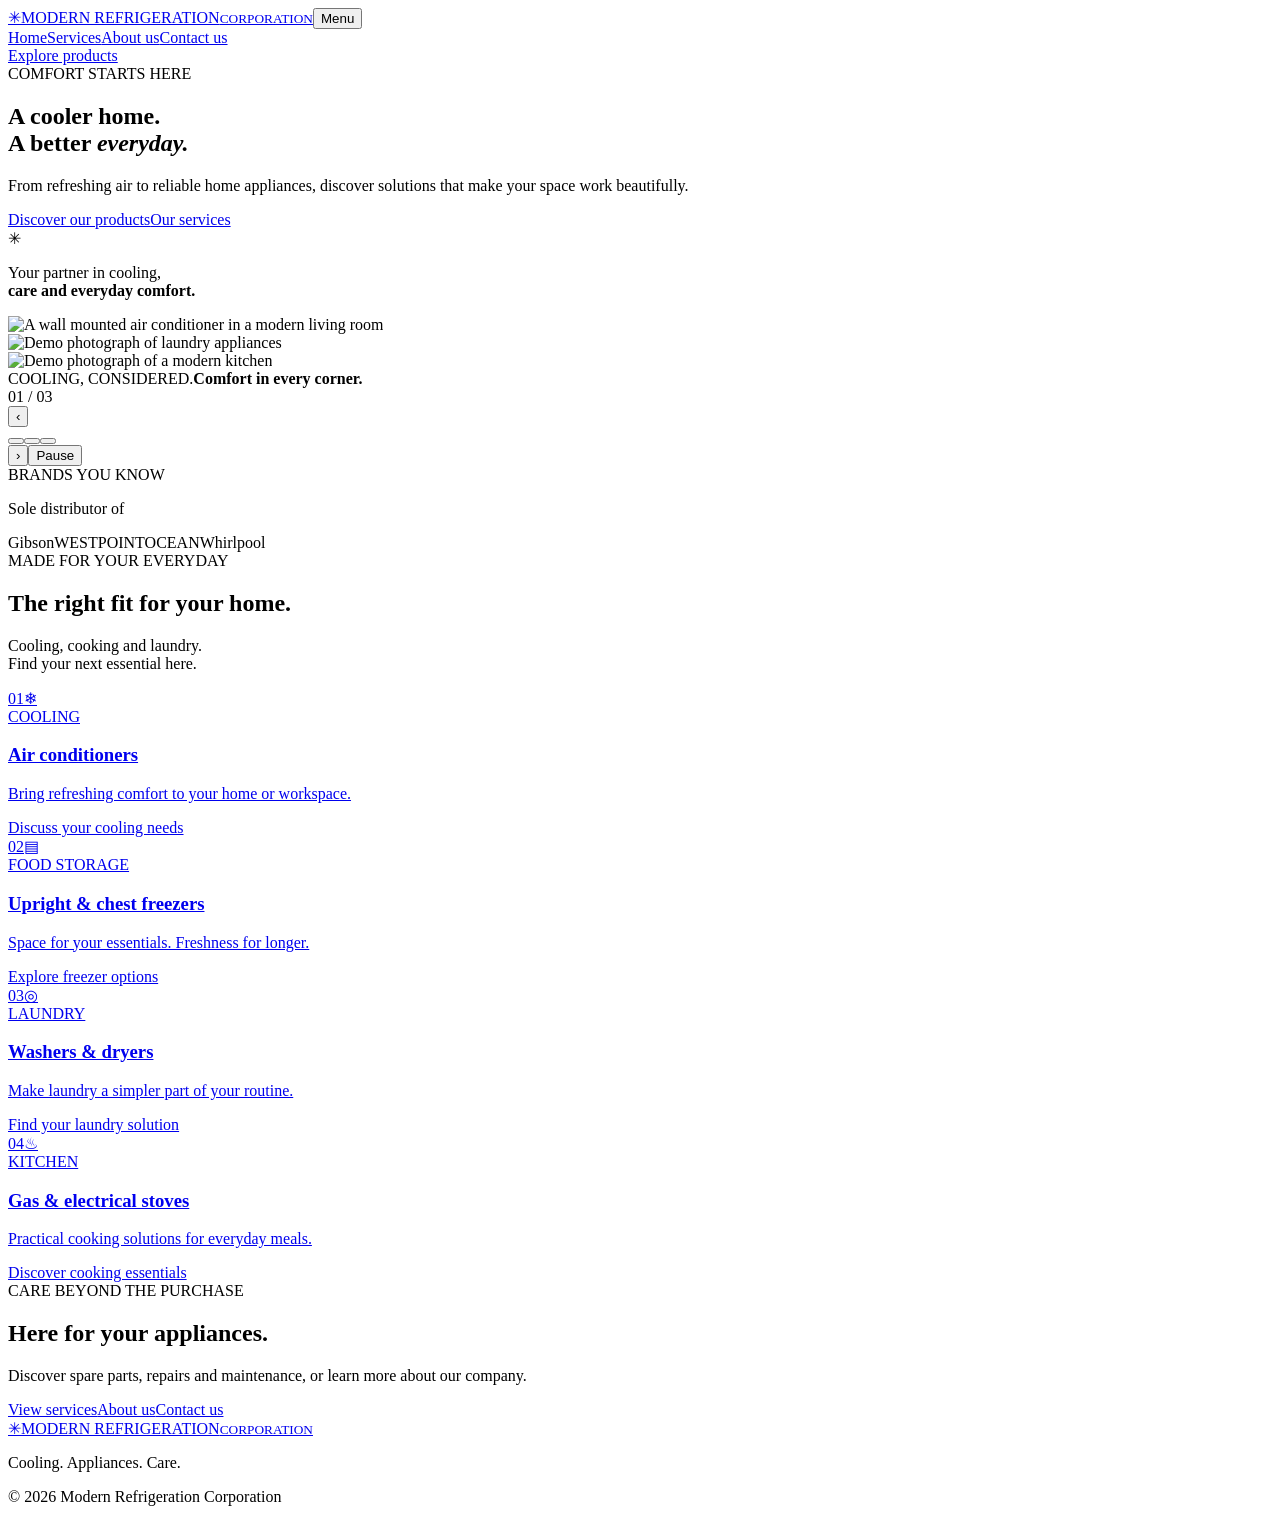
==== index.html @ eaa6ff74 "Publish complete Modern Refrigeration Corporation website" ====
<!DOCTYPE html>
<html lang="en"><head><meta charset="UTF-8"><meta name="viewport" content="width=device-width, initial-scale=1"><title>Modern Refrigeration Corporation | Cooling & Home Appliances</title><meta name="description" content="Discover air conditioners, freezers, laundry appliances, stoves, spare parts, repairs and maintenance at Modern Refrigeration Corporation. Sole distributor of Gibson, WestPoint, Ocean and Whirlpool."><link rel="icon" href="data:image/svg+xml,%3Csvg xmlns='http://www.w3.org/2000/svg' viewBox='0 0 40 40'%3E%3Crect width='40' height='40' rx='10' fill='%230d3145'/%3E%3Cpath d='M20 7v26M9 13l22 14M9 27l22-14' stroke='%237ce0ee' stroke-width='3'/%3E%3C/svg%3E"><link rel="stylesheet" href="/modernsite/style.css"></head>
<body><header><a class="identity" href="/modernsite/" aria-label="Modern Refrigeration Corporation home"><span class="mark">✳</span><span>MODERN REFRIGERATION<small>CORPORATION</small></span></a><button class="menu-toggle" aria-expanded="false" aria-controls="navigation">Menu</button><nav id="navigation"><a href="/modernsite/" class="active" aria-current="page">Home</a><a href="/modernsite/services/">Services</a><a href="/modernsite/about/">About us</a><a href="/modernsite/contact/">Contact us</a></nav><a class="header-cta" href="/modernsite/#products">Explore products</a></header>
<main><section class="hero" id="home"><div class="hero-copy"><div class="eyebrow"><span></span> COMFORT STARTS HERE</div><h1>A cooler home.<br>A better <em>everyday.</em></h1><p>From refreshing air to reliable home appliances, discover solutions that make your space work beautifully.</p><div class="hero-actions"><a class="button dark" href="/modernsite/#products">Discover our products</a><a class="text-link" href="/modernsite/services/">Our services</a></div><div class="hero-foot"><span class="tiny-snow">✳</span><p>Your partner in cooling,<br><strong>care and everyday comfort.</strong></p></div></div><div class="hero-image hero-slideshow" aria-roledescription="carousel" aria-label="Home comfort photos"><div class="hero-slides"><div class="hero-slide is-current" data-kicker="COOLING, CONSIDERED." data-caption="Comfort in every corner." aria-hidden="false"><img src="/modernsite/hero.webp" alt="A wall mounted air conditioner in a modern living room" ></div><div class="hero-slide" data-kicker="EVERYDAY, MADE EASIER." data-caption="Fresh starts at home." aria-hidden="true"><img src="/modernsite/photos/laundry.jpg" alt="Demo photograph of laundry appliances" loading="lazy"></div><div class="hero-slide" data-kicker="AT THE HEART OF HOME." data-caption="Ready for everyday living." aria-hidden="true"><img src="/modernsite/photos/stoves.jpg" alt="Demo photograph of a modern kitchen" loading="lazy"></div></div><div class="image-label"><span id="slide-kicker">COOLING, CONSIDERED.</span><strong id="slide-caption">Comfort in every corner.</strong></div><span class="image-index" id="slide-index">01 / 03</span><div class="slideshow-controls"><button class="slide-nav" data-step="-1" aria-label="Previous photo">‹</button><div class="slide-dots"><button data-slide="0" aria-label="Show photo 1" aria-pressed="true"></button><button data-slide="1" aria-label="Show photo 2" aria-pressed="false"></button><button data-slide="2" aria-label="Show photo 3" aria-pressed="false"></button></div><button class="slide-nav" data-step="1" aria-label="Next photo">›</button><button class="slide-pause" aria-label="Pause slideshow">Pause</button></div></div></section>
<section class="brands" aria-label="Our distributed brands"><div><span class="eyebrow">BRANDS YOU KNOW</span><p>Sole distributor of</p></div><span class="gibson">Gibson</span><span class="westpoint">WESTPOINT</span><span class="ocean">OCEAN</span><span class="whirlpool">Whirlpool</span></section>
<section class="products section" id="products"><div class="section-heading"><div><span class="eyebrow">MADE FOR YOUR EVERYDAY</span><h2>The right fit for your home.</h2></div><p>Cooling, cooking and laundry.<br>Find your next essential here.</p></div><div class="product-grid"><a class="product featured" href="/modernsite/contact/"><span class="number">01</span><span class="product-icon">❄</span><div><span class="tag">COOLING</span><h3>Air conditioners</h3><p>Bring refreshing comfort to your home or workspace.</p><span class="product-link">Discuss your cooling needs</span></div></a><a class="product" href="/modernsite/contact/"><span class="number">02</span><span class="product-icon">▤</span><div><span class="tag">FOOD STORAGE</span><h3>Upright & chest freezers</h3><p>Space for your essentials. Freshness for longer.</p><span class="product-link">Explore freezer options</span></div></a><a class="product" href="/modernsite/contact/"><span class="number">03</span><span class="product-icon">◎</span><div><span class="tag">LAUNDRY</span><h3>Washers & dryers</h3><p>Make laundry a simpler part of your routine.</p><span class="product-link">Find your laundry solution</span></div></a><a class="product" href="/modernsite/contact/"><span class="number">04</span><span class="product-icon">♨</span><div><span class="tag">KITCHEN</span><h3>Gas & electrical stoves</h3><p>Practical cooking solutions for everyday meals.</p><span class="product-link">Discover cooking essentials</span></div></a></div></section>


<section class="home-next section"><div><span class="eyebrow">CARE BEYOND THE PURCHASE</span><h2>Here for your appliances.</h2><p>Discover spare parts, repairs and maintenance, or learn more about our company.</p></div><div class="next-links"><a class="button dark" href="/modernsite/services/">View services</a><a class="text-link" href="/modernsite/about/">About us</a><a class="text-link" href="/modernsite/contact/">Contact us</a></div></section></main>
<footer><a class="identity" href="/modernsite/" class="active" aria-current="page"><span class="mark">✳</span><span>MODERN REFRIGERATION<small>CORPORATION</small></span></a><p>Cooling. Appliances. Care.</p><span>© <span id="year">2026</span> Modern Refrigeration Corporation</span></footer><script src="/modernsite/script.js"></script></body></html>
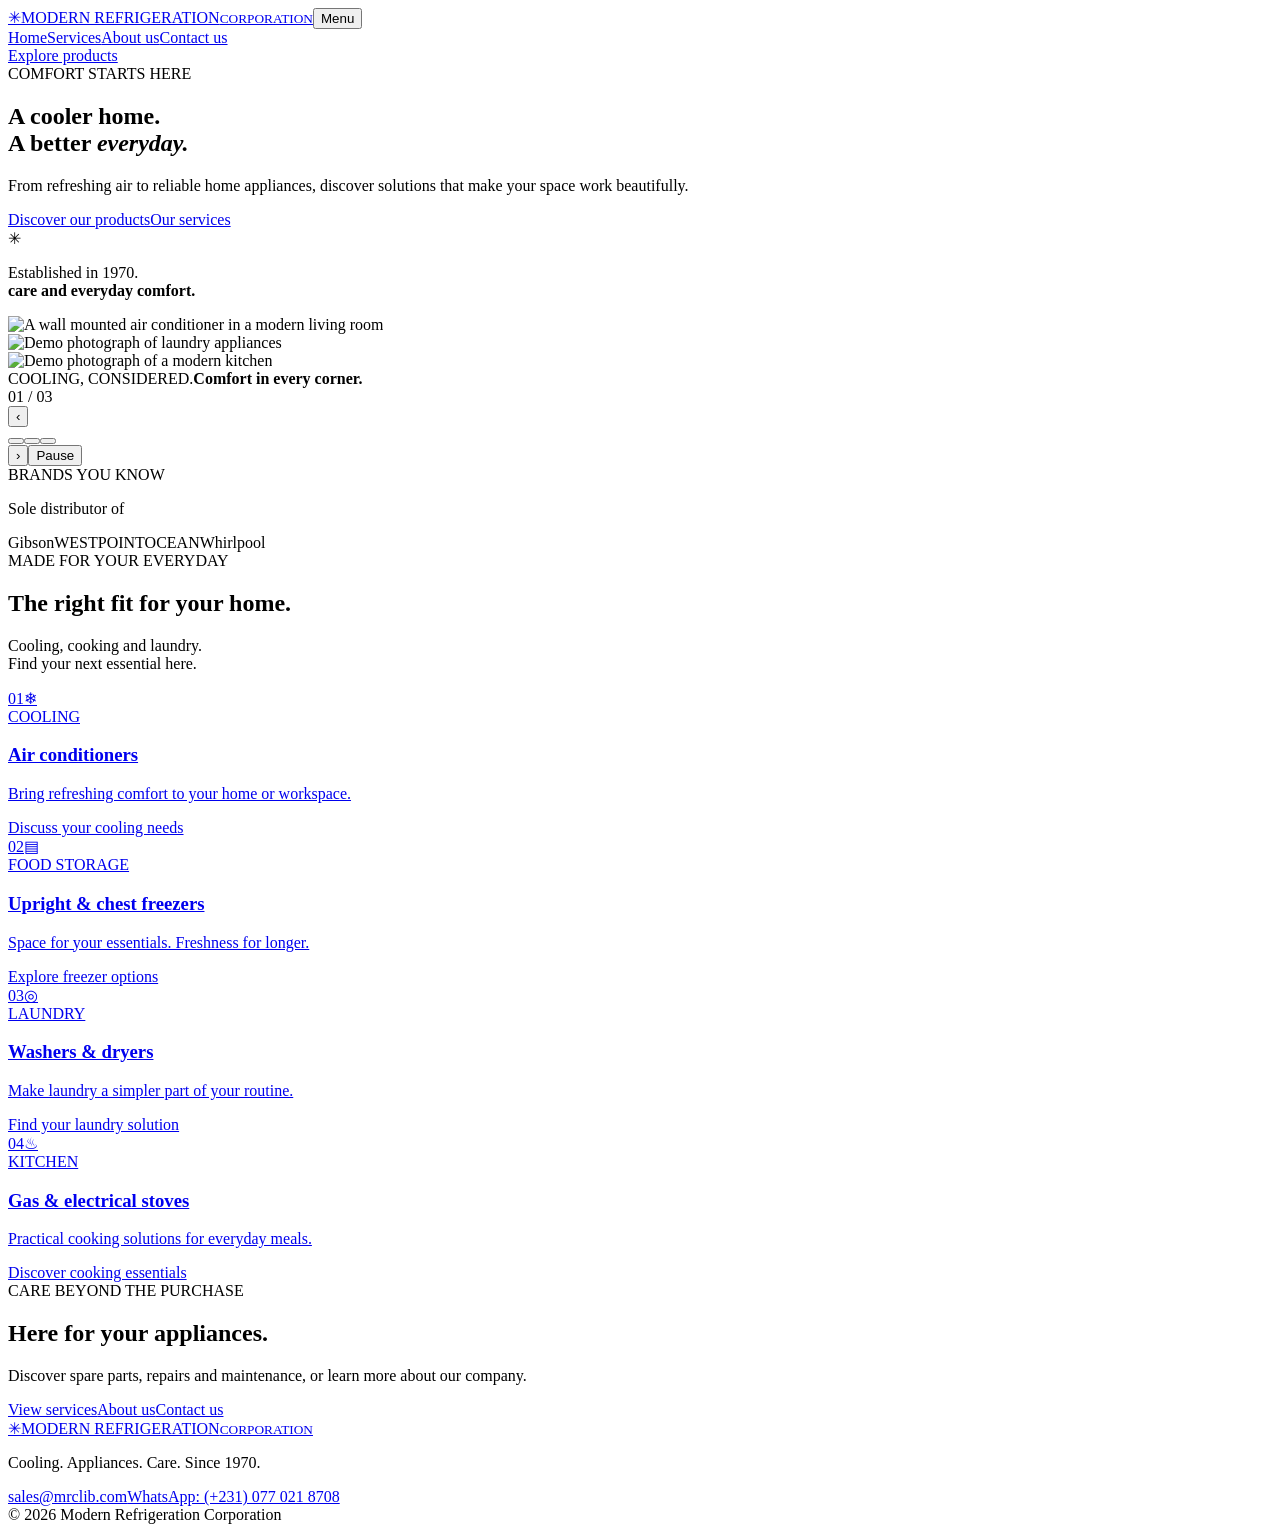
==== commit 586f71c5: "Add company contact details, WhatsApp enquiries and established 1970" ====
--- a/index.html
+++ b/index.html
@@ -1,10 +1,10 @@
 <!DOCTYPE html>
 <html lang="en"><head><meta charset="UTF-8"><meta name="viewport" content="width=device-width, initial-scale=1"><title>Modern Refrigeration Corporation | Cooling & Home Appliances</title><meta name="description" content="Discover air conditioners, freezers, laundry appliances, stoves, spare parts, repairs and maintenance at Modern Refrigeration Corporation. Sole distributor of Gibson, WestPoint, Ocean and Whirlpool."><link rel="icon" href="data:image/svg+xml,%3Csvg xmlns='http://www.w3.org/2000/svg' viewBox='0 0 40 40'%3E%3Crect width='40' height='40' rx='10' fill='%230d3145'/%3E%3Cpath d='M20 7v26M9 13l22 14M9 27l22-14' stroke='%237ce0ee' stroke-width='3'/%3E%3C/svg%3E"><link rel="stylesheet" href="/modernsite/style.css"></head>
 <body><header><a class="identity" href="/modernsite/" aria-label="Modern Refrigeration Corporation home"><span class="mark">✳</span><span>MODERN REFRIGERATION<small>CORPORATION</small></span></a><button class="menu-toggle" aria-expanded="false" aria-controls="navigation">Menu</button><nav id="navigation"><a href="/modernsite/" class="active" aria-current="page">Home</a><a href="/modernsite/services/">Services</a><a href="/modernsite/about/">About us</a><a href="/modernsite/contact/">Contact us</a></nav><a class="header-cta" href="/modernsite/#products">Explore products</a></header>
-<main><section class="hero" id="home"><div class="hero-copy"><div class="eyebrow"><span></span> COMFORT STARTS HERE</div><h1>A cooler home.<br>A better <em>everyday.</em></h1><p>From refreshing air to reliable home appliances, discover solutions that make your space work beautifully.</p><div class="hero-actions"><a class="button dark" href="/modernsite/#products">Discover our products</a><a class="text-link" href="/modernsite/services/">Our services</a></div><div class="hero-foot"><span class="tiny-snow">✳</span><p>Your partner in cooling,<br><strong>care and everyday comfort.</strong></p></div></div><div class="hero-image hero-slideshow" aria-roledescription="carousel" aria-label="Home comfort photos"><div class="hero-slides"><div class="hero-slide is-current" data-kicker="COOLING, CONSIDERED." data-caption="Comfort in every corner." aria-hidden="false"><img src="/modernsite/hero.webp" alt="A wall mounted air conditioner in a modern living room" ></div><div class="hero-slide" data-kicker="EVERYDAY, MADE EASIER." data-caption="Fresh starts at home." aria-hidden="true"><img src="/modernsite/photos/laundry.jpg" alt="Demo photograph of laundry appliances" loading="lazy"></div><div class="hero-slide" data-kicker="AT THE HEART OF HOME." data-caption="Ready for everyday living." aria-hidden="true"><img src="/modernsite/photos/stoves.jpg" alt="Demo photograph of a modern kitchen" loading="lazy"></div></div><div class="image-label"><span id="slide-kicker">COOLING, CONSIDERED.</span><strong id="slide-caption">Comfort in every corner.</strong></div><span class="image-index" id="slide-index">01 / 03</span><div class="slideshow-controls"><button class="slide-nav" data-step="-1" aria-label="Previous photo">‹</button><div class="slide-dots"><button data-slide="0" aria-label="Show photo 1" aria-pressed="true"></button><button data-slide="1" aria-label="Show photo 2" aria-pressed="false"></button><button data-slide="2" aria-label="Show photo 3" aria-pressed="false"></button></div><button class="slide-nav" data-step="1" aria-label="Next photo">›</button><button class="slide-pause" aria-label="Pause slideshow">Pause</button></div></div></section>
+<main><section class="hero" id="home"><div class="hero-copy"><div class="eyebrow"><span></span> COMFORT STARTS HERE</div><h1>A cooler home.<br>A better <em>everyday.</em></h1><p>From refreshing air to reliable home appliances, discover solutions that make your space work beautifully.</p><div class="hero-actions"><a class="button dark" href="/modernsite/#products">Discover our products</a><a class="text-link" href="/modernsite/services/">Our services</a></div><div class="hero-foot"><span class="tiny-snow">✳</span><p>Established in 1970.<br><strong>care and everyday comfort.</strong></p></div></div><div class="hero-image hero-slideshow" aria-roledescription="carousel" aria-label="Home comfort photos"><div class="hero-slides"><div class="hero-slide is-current" data-kicker="COOLING, CONSIDERED." data-caption="Comfort in every corner." aria-hidden="false"><img src="/modernsite/hero.webp" alt="A wall mounted air conditioner in a modern living room" ></div><div class="hero-slide" data-kicker="EVERYDAY, MADE EASIER." data-caption="Fresh starts at home." aria-hidden="true"><img src="/modernsite/photos/laundry.jpg" alt="Demo photograph of laundry appliances" loading="lazy"></div><div class="hero-slide" data-kicker="AT THE HEART OF HOME." data-caption="Ready for everyday living." aria-hidden="true"><img src="/modernsite/photos/stoves.jpg" alt="Demo photograph of a modern kitchen" loading="lazy"></div></div><div class="image-label"><span id="slide-kicker">COOLING, CONSIDERED.</span><strong id="slide-caption">Comfort in every corner.</strong></div><span class="image-index" id="slide-index">01 / 03</span><div class="slideshow-controls"><button class="slide-nav" data-step="-1" aria-label="Previous photo">‹</button><div class="slide-dots"><button data-slide="0" aria-label="Show photo 1" aria-pressed="true"></button><button data-slide="1" aria-label="Show photo 2" aria-pressed="false"></button><button data-slide="2" aria-label="Show photo 3" aria-pressed="false"></button></div><button class="slide-nav" data-step="1" aria-label="Next photo">›</button><button class="slide-pause" aria-label="Pause slideshow">Pause</button></div></div></section>
 <section class="brands" aria-label="Our distributed brands"><div><span class="eyebrow">BRANDS YOU KNOW</span><p>Sole distributor of</p></div><span class="gibson">Gibson</span><span class="westpoint">WESTPOINT</span><span class="ocean">OCEAN</span><span class="whirlpool">Whirlpool</span></section>
 <section class="products section" id="products"><div class="section-heading"><div><span class="eyebrow">MADE FOR YOUR EVERYDAY</span><h2>The right fit for your home.</h2></div><p>Cooling, cooking and laundry.<br>Find your next essential here.</p></div><div class="product-grid"><a class="product featured" href="/modernsite/contact/"><span class="number">01</span><span class="product-icon">❄</span><div><span class="tag">COOLING</span><h3>Air conditioners</h3><p>Bring refreshing comfort to your home or workspace.</p><span class="product-link">Discuss your cooling needs</span></div></a><a class="product" href="/modernsite/contact/"><span class="number">02</span><span class="product-icon">▤</span><div><span class="tag">FOOD STORAGE</span><h3>Upright & chest freezers</h3><p>Space for your essentials. Freshness for longer.</p><span class="product-link">Explore freezer options</span></div></a><a class="product" href="/modernsite/contact/"><span class="number">03</span><span class="product-icon">◎</span><div><span class="tag">LAUNDRY</span><h3>Washers & dryers</h3><p>Make laundry a simpler part of your routine.</p><span class="product-link">Find your laundry solution</span></div></a><a class="product" href="/modernsite/contact/"><span class="number">04</span><span class="product-icon">♨</span><div><span class="tag">KITCHEN</span><h3>Gas & electrical stoves</h3><p>Practical cooking solutions for everyday meals.</p><span class="product-link">Discover cooking essentials</span></div></a></div></section>
 
 
 <section class="home-next section"><div><span class="eyebrow">CARE BEYOND THE PURCHASE</span><h2>Here for your appliances.</h2><p>Discover spare parts, repairs and maintenance, or learn more about our company.</p></div><div class="next-links"><a class="button dark" href="/modernsite/services/">View services</a><a class="text-link" href="/modernsite/about/">About us</a><a class="text-link" href="/modernsite/contact/">Contact us</a></div></section></main>
-<footer><a class="identity" href="/modernsite/" class="active" aria-current="page"><span class="mark">✳</span><span>MODERN REFRIGERATION<small>CORPORATION</small></span></a><p>Cooling. Appliances. Care.</p><span>© <span id="year">2026</span> Modern Refrigeration Corporation</span></footer><script src="/modernsite/script.js"></script></body></html>
+<footer><a class="identity" href="/modernsite/" class="active" aria-current="page"><span class="mark">✳</span><span>MODERN REFRIGERATION<small>CORPORATION</small></span></a><div><p>Cooling. Appliances. Care. Since 1970.</p><div class="footer-contact"><a href="mailto:sales@mrclib.com">sales@mrclib.com</a><a href="https://wa.me/231770218708" target="_blank" rel="noopener noreferrer">WhatsApp: (+231) 077 021 8708</a></div></div><span>© <span id="year">2026</span> Modern Refrigeration Corporation</span></footer><script src="/modernsite/script.js"></script></body></html>
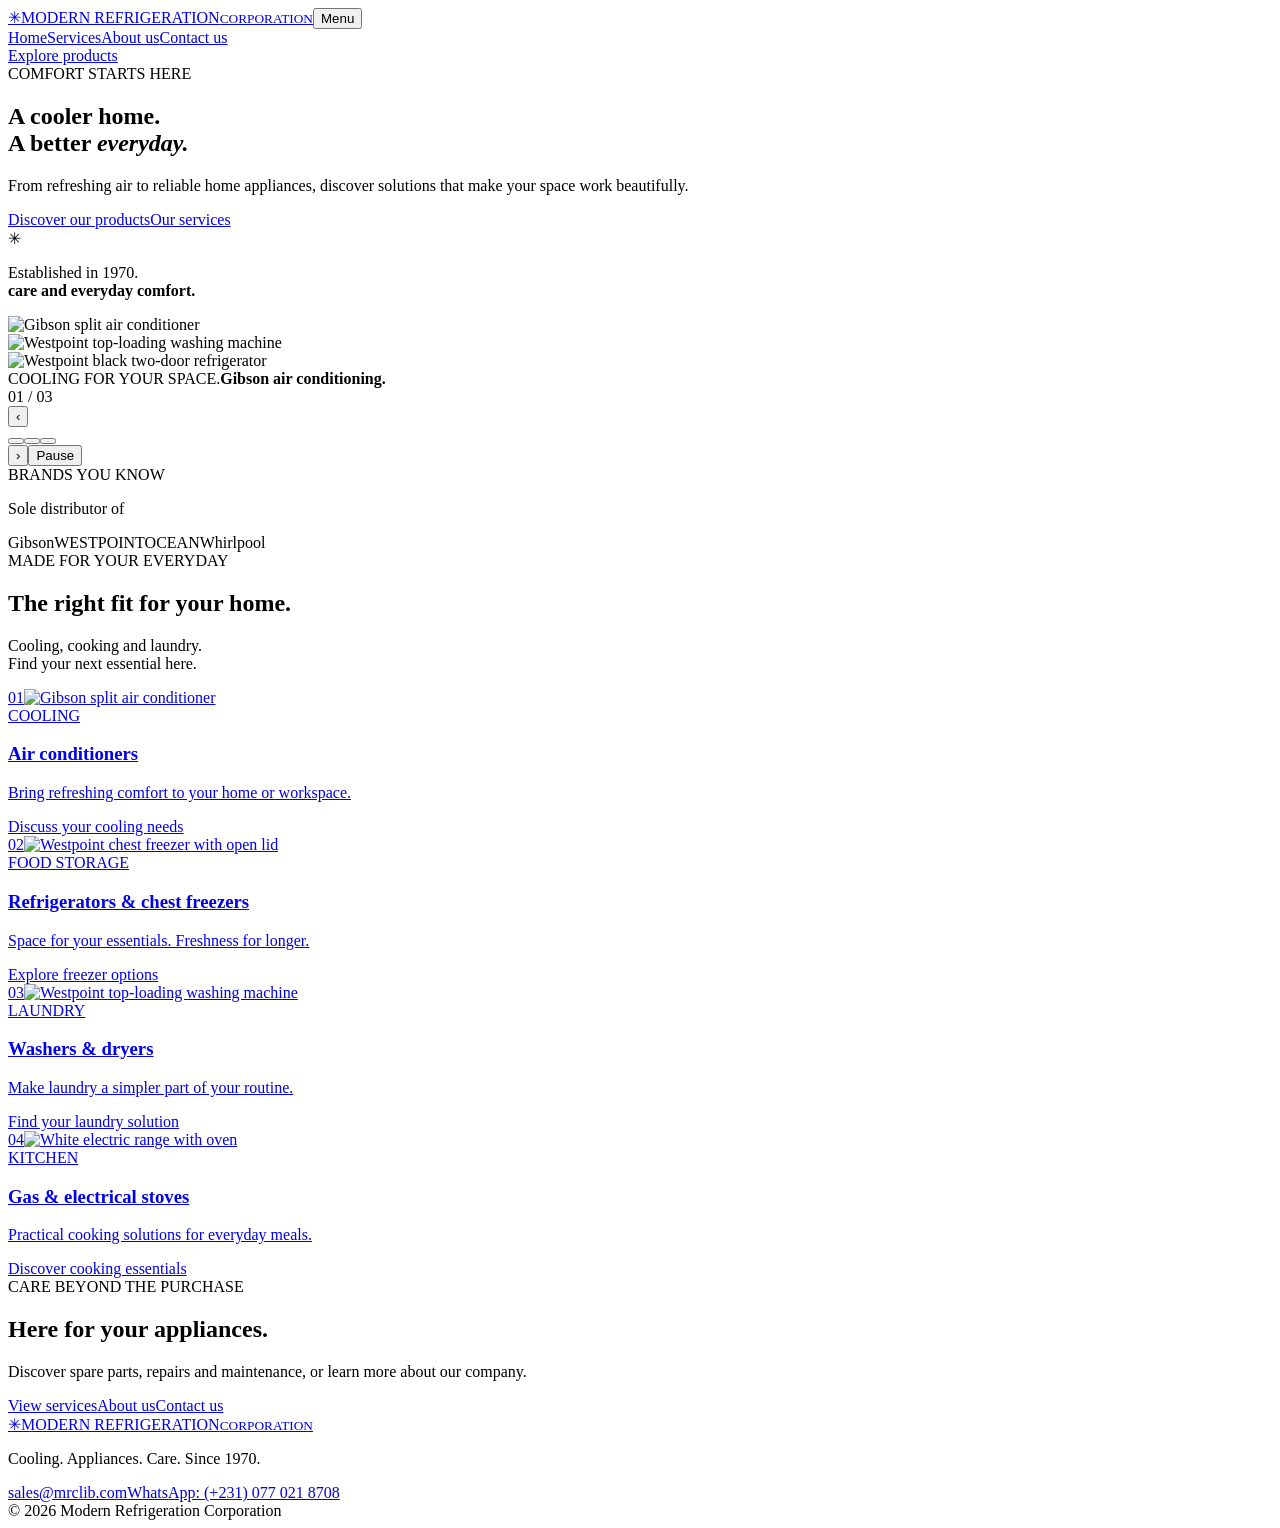
==== commit 9701a634: "Replace demo product photography with 37 supplied product photos" ====
--- a/index.html
+++ b/index.html
@@ -1,10 +1,11 @@
 <!DOCTYPE html>
 <html lang="en"><head><meta charset="UTF-8"><meta name="viewport" content="width=device-width, initial-scale=1"><title>Modern Refrigeration Corporation | Cooling & Home Appliances</title><meta name="description" content="Discover air conditioners, freezers, laundry appliances, stoves, spare parts, repairs and maintenance at Modern Refrigeration Corporation. Sole distributor of Gibson, WestPoint, Ocean and Whirlpool."><link rel="icon" href="data:image/svg+xml,%3Csvg xmlns='http://www.w3.org/2000/svg' viewBox='0 0 40 40'%3E%3Crect width='40' height='40' rx='10' fill='%230d3145'/%3E%3Cpath d='M20 7v26M9 13l22 14M9 27l22-14' stroke='%237ce0ee' stroke-width='3'/%3E%3C/svg%3E"><link rel="stylesheet" href="/modernsite/style.css"></head>
 <body><header><a class="identity" href="/modernsite/" aria-label="Modern Refrigeration Corporation home"><span class="mark">✳</span><span>MODERN REFRIGERATION<small>CORPORATION</small></span></a><button class="menu-toggle" aria-expanded="false" aria-controls="navigation">Menu</button><nav id="navigation"><a href="/modernsite/" class="active" aria-current="page">Home</a><a href="/modernsite/services/">Services</a><a href="/modernsite/about/">About us</a><a href="/modernsite/contact/">Contact us</a></nav><a class="header-cta" href="/modernsite/#products">Explore products</a></header>
-<main><section class="hero" id="home"><div class="hero-copy"><div class="eyebrow"><span></span> COMFORT STARTS HERE</div><h1>A cooler home.<br>A better <em>everyday.</em></h1><p>From refreshing air to reliable home appliances, discover solutions that make your space work beautifully.</p><div class="hero-actions"><a class="button dark" href="/modernsite/#products">Discover our products</a><a class="text-link" href="/modernsite/services/">Our services</a></div><div class="hero-foot"><span class="tiny-snow">✳</span><p>Established in 1970.<br><strong>care and everyday comfort.</strong></p></div></div><div class="hero-image hero-slideshow" aria-roledescription="carousel" aria-label="Home comfort photos"><div class="hero-slides"><div class="hero-slide is-current" data-kicker="COOLING, CONSIDERED." data-caption="Comfort in every corner." aria-hidden="false"><img src="/modernsite/hero.webp" alt="A wall mounted air conditioner in a modern living room" ></div><div class="hero-slide" data-kicker="EVERYDAY, MADE EASIER." data-caption="Fresh starts at home." aria-hidden="true"><img src="/modernsite/photos/laundry.jpg" alt="Demo photograph of laundry appliances" loading="lazy"></div><div class="hero-slide" data-kicker="AT THE HEART OF HOME." data-caption="Ready for everyday living." aria-hidden="true"><img src="/modernsite/photos/stoves.jpg" alt="Demo photograph of a modern kitchen" loading="lazy"></div></div><div class="image-label"><span id="slide-kicker">COOLING, CONSIDERED.</span><strong id="slide-caption">Comfort in every corner.</strong></div><span class="image-index" id="slide-index">01 / 03</span><div class="slideshow-controls"><button class="slide-nav" data-step="-1" aria-label="Previous photo">‹</button><div class="slide-dots"><button data-slide="0" aria-label="Show photo 1" aria-pressed="true"></button><button data-slide="1" aria-label="Show photo 2" aria-pressed="false"></button><button data-slide="2" aria-label="Show photo 3" aria-pressed="false"></button></div><button class="slide-nav" data-step="1" aria-label="Next photo">›</button><button class="slide-pause" aria-label="Pause slideshow">Pause</button></div></div></section>
+<main><section class="hero" id="home"><div class="hero-copy"><div class="eyebrow"><span></span> COMFORT STARTS HERE</div><h1>A cooler home.<br>A better <em>everyday.</em></h1><p>From refreshing air to reliable home appliances, discover solutions that make your space work beautifully.</p><div class="hero-actions"><a class="button dark" href="/modernsite/#products">Discover our products</a><a class="text-link" href="/modernsite/services/">Our services</a></div><div class="hero-foot"><span class="tiny-snow">✳</span><p>Established in 1970.<br><strong>care and everyday comfort.</strong></p></div></div><div class="hero-image hero-slideshow" aria-roledescription="carousel" aria-label="Home comfort photos"><div class="hero-slides"><div class="hero-slide is-current" data-kicker="COOLING FOR YOUR SPACE." data-caption="Gibson air conditioning." aria-hidden="false"><img src="/modernsite/photos/products/gibson-split.webp" alt="Gibson split air conditioner"></div><div class="hero-slide" data-kicker="CARE FOR EVERY LOAD." data-caption="Westpoint laundry essentials." aria-hidden="true"><img src="/modernsite/photos/products/top-load-washer.webp" alt="Westpoint top-loading washing machine"></div><div class="hero-slide" data-kicker="FRESHNESS, EVERY DAY." data-caption="Westpoint refrigeration." aria-hidden="true"><img src="/modernsite/photos/products/westpoint-black-fridge.webp" alt="Westpoint black two-door refrigerator"></div></div><div class="image-label"><span id="slide-kicker">COOLING FOR YOUR SPACE.</span><strong id="slide-caption">Gibson air conditioning.</strong></div><span class="image-index" id="slide-index">01 / 03</span><div class="slideshow-controls"><button class="slide-nav" data-step="-1" aria-label="Previous photo">‹</button><div class="slide-dots"><button data-slide="0" aria-label="Show photo 1" aria-pressed="true"></button><button data-slide="1" aria-label="Show photo 2" aria-pressed="false"></button><button data-slide="2" aria-label="Show photo 3" aria-pressed="false"></button></div><button class="slide-nav" data-step="1" aria-label="Next photo">›</button><button class="slide-pause" aria-label="Pause slideshow">Pause</button></div></div></section>
 <section class="brands" aria-label="Our distributed brands"><div><span class="eyebrow">BRANDS YOU KNOW</span><p>Sole distributor of</p></div><span class="gibson">Gibson</span><span class="westpoint">WESTPOINT</span><span class="ocean">OCEAN</span><span class="whirlpool">Whirlpool</span></section>
-<section class="products section" id="products"><div class="section-heading"><div><span class="eyebrow">MADE FOR YOUR EVERYDAY</span><h2>The right fit for your home.</h2></div><p>Cooling, cooking and laundry.<br>Find your next essential here.</p></div><div class="product-grid"><a class="product featured" href="/modernsite/contact/"><span class="number">01</span><span class="product-icon">❄</span><div><span class="tag">COOLING</span><h3>Air conditioners</h3><p>Bring refreshing comfort to your home or workspace.</p><span class="product-link">Discuss your cooling needs</span></div></a><a class="product" href="/modernsite/contact/"><span class="number">02</span><span class="product-icon">▤</span><div><span class="tag">FOOD STORAGE</span><h3>Upright & chest freezers</h3><p>Space for your essentials. Freshness for longer.</p><span class="product-link">Explore freezer options</span></div></a><a class="product" href="/modernsite/contact/"><span class="number">03</span><span class="product-icon">◎</span><div><span class="tag">LAUNDRY</span><h3>Washers & dryers</h3><p>Make laundry a simpler part of your routine.</p><span class="product-link">Find your laundry solution</span></div></a><a class="product" href="/modernsite/contact/"><span class="number">04</span><span class="product-icon">♨</span><div><span class="tag">KITCHEN</span><h3>Gas & electrical stoves</h3><p>Practical cooking solutions for everyday meals.</p><span class="product-link">Discover cooking essentials</span></div></a></div></section>
+<section class="products section" id="products"><div class="section-heading"><div><span class="eyebrow">MADE FOR YOUR EVERYDAY</span><h2>The right fit for your home.</h2></div><p>Cooling, cooking and laundry.<br>Find your next essential here.</p></div><div class="product-grid"><a class="product featured" href="/modernsite/contact/"><span class="number">01</span><img class="product-photo" src="/modernsite/photos/products/gibson-split.webp" alt="Gibson split air conditioner" loading="lazy"><div><span class="tag">COOLING</span><h3>Air conditioners</h3><p>Bring refreshing comfort to your home or workspace.</p><span class="product-link">Discuss your cooling needs</span></div></a><a class="product" href="/modernsite/contact/"><span class="number">02</span><img class="product-photo" src="/modernsite/photos/products/chest-freezer-open.webp" alt="Westpoint chest freezer with open lid" loading="lazy"><div><span class="tag">FOOD STORAGE</span><h3>Refrigerators & chest freezers</h3><p>Space for your essentials. Freshness for longer.</p><span class="product-link">Explore freezer options</span></div></a><a class="product" href="/modernsite/contact/"><span class="number">03</span><img class="product-photo" src="/modernsite/photos/products/top-load-washer.webp" alt="Westpoint top-loading washing machine" loading="lazy"><div><span class="tag">LAUNDRY</span><h3>Washers & dryers</h3><p>Make laundry a simpler part of your routine.</p><span class="product-link">Find your laundry solution</span></div></a><a class="product" href="/modernsite/contact/"><span class="number">04</span><img class="product-photo" src="/modernsite/photos/products/electric-range.webp" alt="White electric range with oven" loading="lazy"><div><span class="tag">KITCHEN</span><h3>Gas & electrical stoves</h3><p>Practical cooking solutions for everyday meals.</p><span class="product-link">Discover cooking essentials</span></div></a></div></section>
 
 
 <section class="home-next section"><div><span class="eyebrow">CARE BEYOND THE PURCHASE</span><h2>Here for your appliances.</h2><p>Discover spare parts, repairs and maintenance, or learn more about our company.</p></div><div class="next-links"><a class="button dark" href="/modernsite/services/">View services</a><a class="text-link" href="/modernsite/about/">About us</a><a class="text-link" href="/modernsite/contact/">Contact us</a></div></section></main>
 <footer><a class="identity" href="/modernsite/" class="active" aria-current="page"><span class="mark">✳</span><span>MODERN REFRIGERATION<small>CORPORATION</small></span></a><div><p>Cooling. Appliances. Care. Since 1970.</p><div class="footer-contact"><a href="mailto:sales@mrclib.com">sales@mrclib.com</a><a href="https://wa.me/231770218708" target="_blank" rel="noopener noreferrer">WhatsApp: (+231) 077 021 8708</a></div></div><span>© <span id="year">2026</span> Modern Refrigeration Corporation</span></footer><script src="/modernsite/script.js"></script></body></html>
+
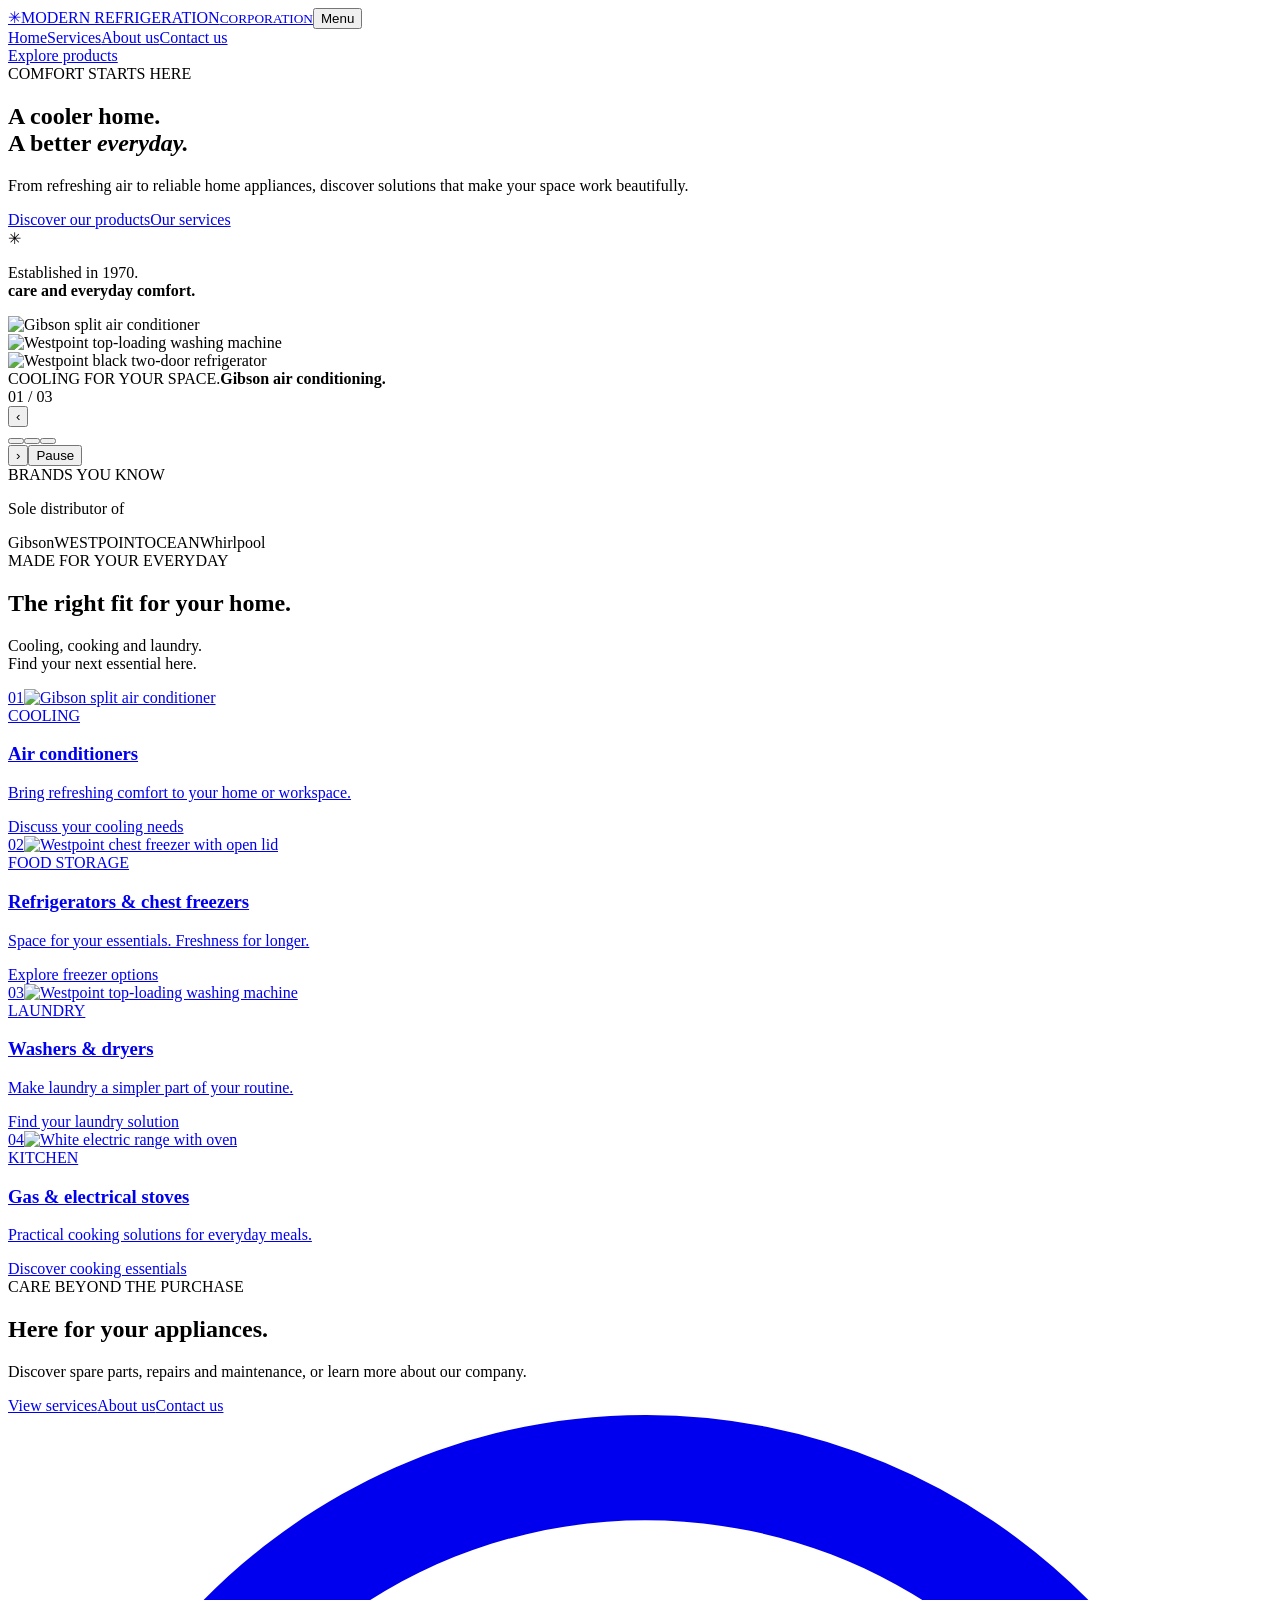
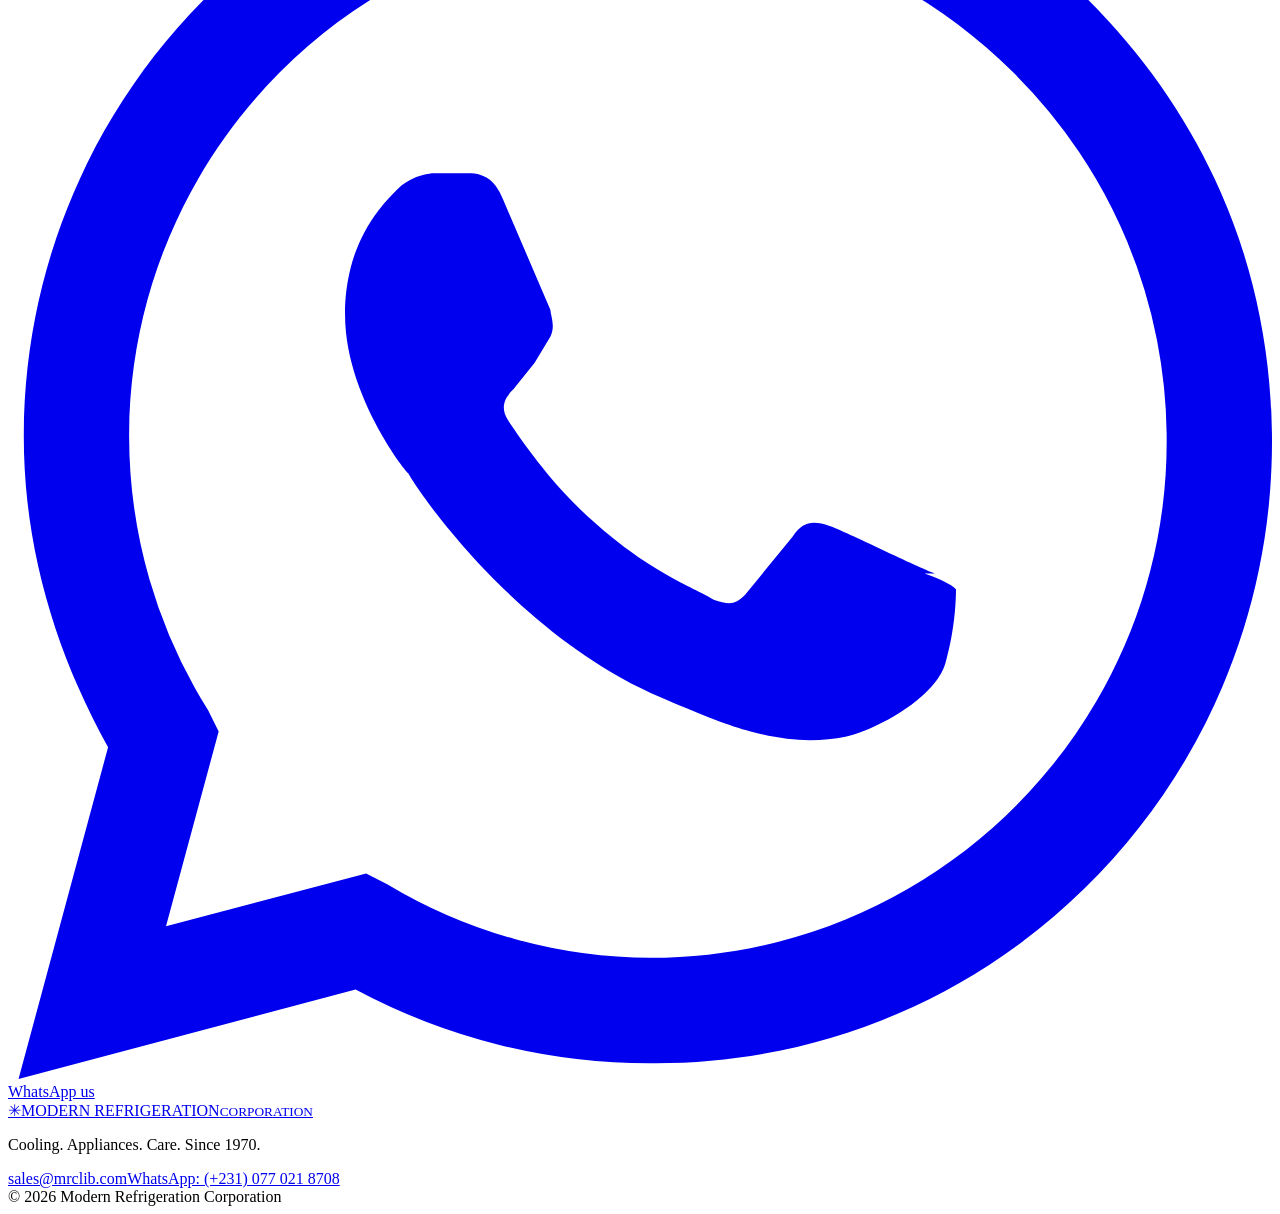
==== commit 3f1af98b: "Simplify enquiries and add homepage WhatsApp widget" ====
--- a/index.html
+++ b/index.html
@@ -6,6 +6,6 @@
 <section class="products section" id="products"><div class="section-heading"><div><span class="eyebrow">MADE FOR YOUR EVERYDAY</span><h2>The right fit for your home.</h2></div><p>Cooling, cooking and laundry.<br>Find your next essential here.</p></div><div class="product-grid"><a class="product featured" href="/modernsite/contact/"><span class="number">01</span><img class="product-photo" src="/modernsite/photos/products/gibson-split.webp" alt="Gibson split air conditioner" loading="lazy"><div><span class="tag">COOLING</span><h3>Air conditioners</h3><p>Bring refreshing comfort to your home or workspace.</p><span class="product-link">Discuss your cooling needs</span></div></a><a class="product" href="/modernsite/contact/"><span class="number">02</span><img class="product-photo" src="/modernsite/photos/products/chest-freezer-open.webp" alt="Westpoint chest freezer with open lid" loading="lazy"><div><span class="tag">FOOD STORAGE</span><h3>Refrigerators & chest freezers</h3><p>Space for your essentials. Freshness for longer.</p><span class="product-link">Explore freezer options</span></div></a><a class="product" href="/modernsite/contact/"><span class="number">03</span><img class="product-photo" src="/modernsite/photos/products/top-load-washer.webp" alt="Westpoint top-loading washing machine" loading="lazy"><div><span class="tag">LAUNDRY</span><h3>Washers & dryers</h3><p>Make laundry a simpler part of your routine.</p><span class="product-link">Find your laundry solution</span></div></a><a class="product" href="/modernsite/contact/"><span class="number">04</span><img class="product-photo" src="/modernsite/photos/products/electric-range.webp" alt="White electric range with oven" loading="lazy"><div><span class="tag">KITCHEN</span><h3>Gas & electrical stoves</h3><p>Practical cooking solutions for everyday meals.</p><span class="product-link">Discover cooking essentials</span></div></a></div></section>
 
 
-<section class="home-next section"><div><span class="eyebrow">CARE BEYOND THE PURCHASE</span><h2>Here for your appliances.</h2><p>Discover spare parts, repairs and maintenance, or learn more about our company.</p></div><div class="next-links"><a class="button dark" href="/modernsite/services/">View services</a><a class="text-link" href="/modernsite/about/">About us</a><a class="text-link" href="/modernsite/contact/">Contact us</a></div></section></main>
+<section class="home-next section"><div><span class="eyebrow">CARE BEYOND THE PURCHASE</span><h2>Here for your appliances.</h2><p>Discover spare parts, repairs and maintenance, or learn more about our company.</p></div><div class="next-links"><a class="button dark" href="/modernsite/services/">View services</a><a class="text-link" href="/modernsite/about/">About us</a><a class="text-link" href="/modernsite/contact/">Contact us</a></div></section></main><a class="whatsapp-widget" href="https://wa.me/231770218708" target="_blank" rel="noopener noreferrer" aria-label="WhatsApp us (opens a new tab)"><svg class="whatsapp-icon" viewBox="0 0 24 24" fill="currentColor" aria-hidden="true"><path d="M20.5 3.5A11.8 11.8 0 0 0 12.1 0C5.6 0 .3 5.3.3 11.8c0 2.1.6 4.1 1.6 5.9L.2 24l6.4-1.7a11.8 11.8 0 0 0 5.6 1.4h.1C18.8 23.7 24 18.4 24 11.9c0-3.2-1.2-6.1-3.5-8.4ZM12.2 21.7a9.8 9.8 0 0 1-5-1.4l-.4-.2-3.8 1 1-3.7-.2-.4a9.8 9.8 0 0 1-1.5-5.2C2.3 6.4 6.7 2 12.1 2c2.6 0 5.1 1 7 2.9a9.8 9.8 0 0 1 2.9 7c0 5.4-4.4 9.8-9.8 9.8Zm5.4-7.3c-.3-.1-1.7-.8-2-.9-.3-.1-.5-.1-.7.2l-.9 1.1c-.2.2-.3.2-.6.1-.3-.2-1.2-.5-2.3-1.5-.8-.7-1.4-1.6-1.6-1.9-.2-.3 0-.5.1-.6l.4-.5.3-.5c.1-.2 0-.4 0-.5l-.9-2.1c-.2-.5-.5-.5-.7-.5h-.6c-.2 0-.5.1-.7.3-.3.3-1 1-1 2.4s1 2.8 1.2 3c.1.2 2 3.1 4.9 4.3.7.3 1.2.5 1.6.6.7.2 1.3.2 1.8.1.5-.1 1.7-.7 1.9-1.4.2-.7.2-1.3.2-1.4-.1-.1-.3-.2-.6-.3Z"/></svg><span>WhatsApp us</span></a>
 <footer><a class="identity" href="/modernsite/" class="active" aria-current="page"><span class="mark">✳</span><span>MODERN REFRIGERATION<small>CORPORATION</small></span></a><div><p>Cooling. Appliances. Care. Since 1970.</p><div class="footer-contact"><a href="mailto:sales@mrclib.com">sales@mrclib.com</a><a href="https://wa.me/231770218708" target="_blank" rel="noopener noreferrer">WhatsApp: (+231) 077 021 8708</a></div></div><span>© <span id="year">2026</span> Modern Refrigeration Corporation</span></footer><script src="/modernsite/script.js"></script></body></html>
 
